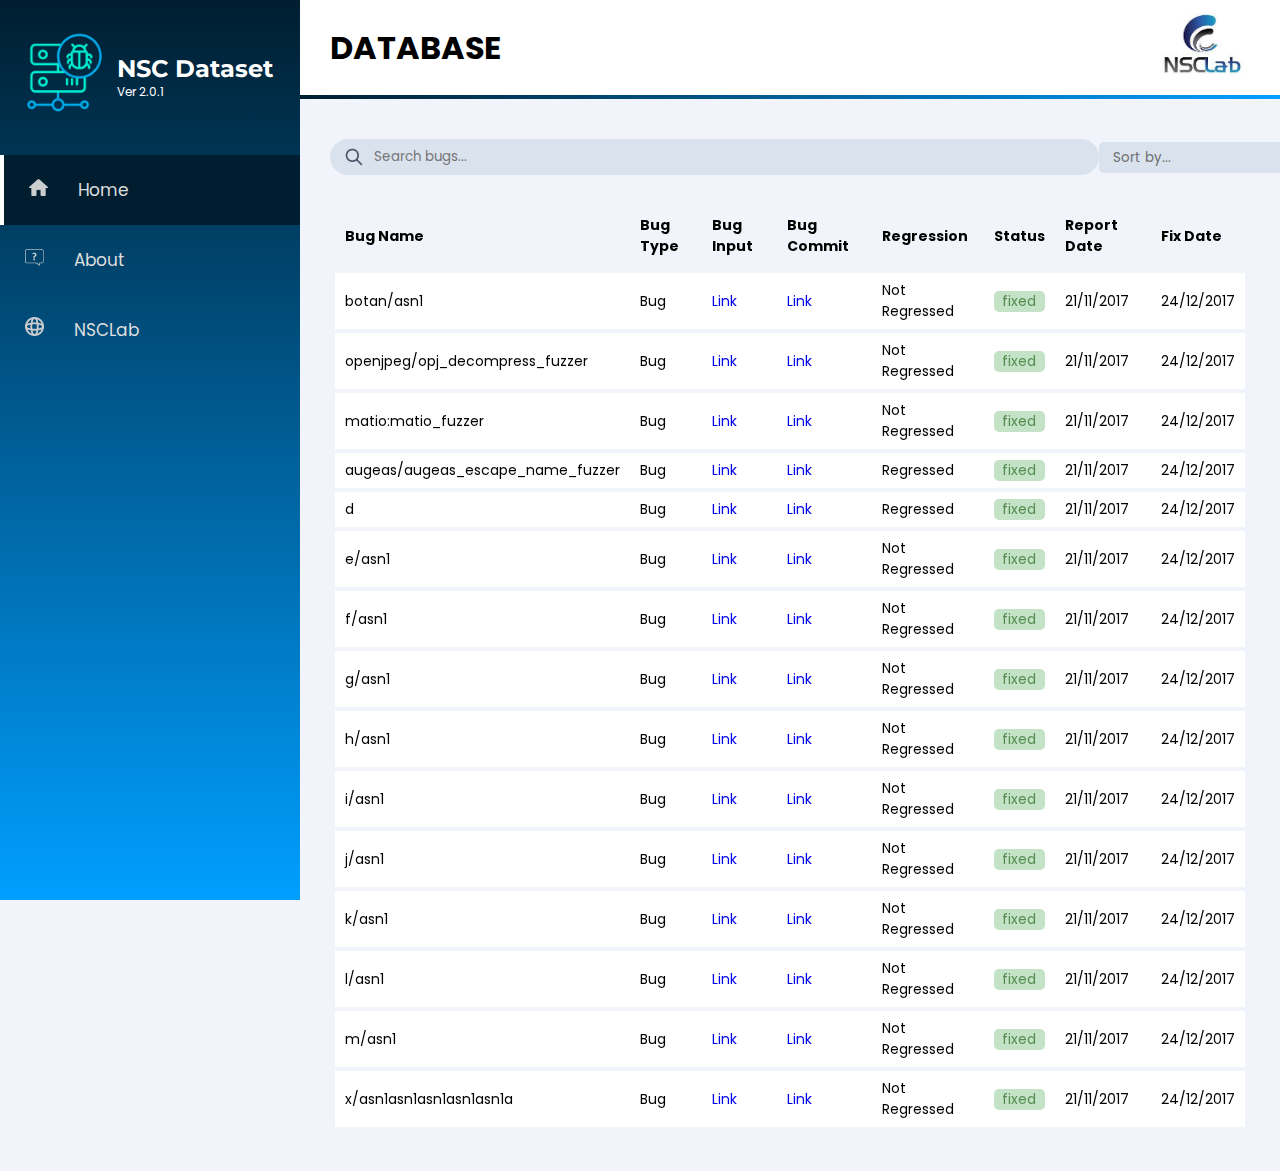
==== index.html @ 0d5c6532 "almost done with front end stuff" ====
<html lang="en">
<head>
    <meta charset="UTF-8">
    <meta http-equiv="X-UA-Compatible" content="IE=edge">
    <meta name="viewport" content="width=device-width, initial-scale=1.0">
    <title>NSCLab Web Based Dataset</title>
    <!-- we can probable get rid of line 9 -->
    <link rel="stylesheet" href="https://cdnjs.cloudflare.com/ajax/libs/font-awesome/6.1.1/css/all.min.css" integrity="sha512-KfkfwYDsLkIlwQp6LFnl8zNdLGxu9YAA1QvwINks4PhcElQSvqcyVLLD9aMhXd13uQjoXtEKNosOWaZqXgel0g==" crossorigin="anonymous" referrerpolicy="no-referrer" />
    <link href="https://unpkg.com/aos@2.3.1/dist/aos.css" rel="stylesheet">
    <link rel="stylesheet" href="./styles/styles.css">
    <link rel="icon" type="image/png" href="images/DataSetWindowsIcon.png">
</head>
    <body>
        <!-- side menu section -->
        <section id="side_menu" data-aos="fade-right" data-aos-duration="700">
            <div class="bug_logo">
                <img src="images/Bug Hosting.png" alt="bug logo">
                <div id="header_text">
                    <h2>NSC Dataset</h2>
                    <p>Ver 2.0.1</p>
                </div>
            </div>

            <!-- naviation links -->
            <div class="navigation">
                <ul>
                    <div class="current"><li><div class="nav_hover"><a href="index.html"><img src="./images/home.png" alt="">Home</a></div></li></div>
                    <li><div class="nav_hover"><a href="about.html"><img src="./images/about.png" alt="">About</a></div></li>
                    <li><div class="nav_hover"><a href="http://nsclab.org/nsclab/" target="_blank"><img src="./images/domain.png" alt="">NSCLab</a></div></li>
                </ul>
            </div>
        </section> <!-- end of side menu section -->

        <!-- heading section -->
        <section id="interface">
            <div class="search_heading" data-aos="fade-down" data-aos-easing="ease-in-out" data-aos-duration="700" data-aos-delay="400"> 
                <div class="left"> 
                    <h1>DATABASE</h1>
                </div>
                <div class="right_logo">
                    <img src="images/logo.jpg" alt="">
                </div>
            </div>

            <!-- search bar -->
            <div class="search_sort" data-aos="fade-in" data-aos-easing="ease-in-out" data-aos-duration="700" data-aos-delay="400"> 
                <div class="left"> 
                    <div class="left_search">
                        <img src="images/search.png" alt="">
                        <input type="text" placeholder="Search bugs..." size="60" id="myInput" onkeyup="search()">
                    </div>
                </div>

                <!-- drop down box -->
                <div class="right_sort" data-aos="fade-in" data-aos-easing="ease-in-out" data-aos-duration="700" data-aos-delay="400">
                    <div include="form-input-select()" class="select_box">
                        <select required><option value="" hidden>Sort by... </option>
                          <option value="1">Newest</option>
                          <option value="2">Oldest</option>
                          <option value="3">Type</option>
                          <option value="4">Regression</option>
                        </select>
                      </div>
                </div>
            </div>

            <!-- table with dummy data-->
            <div class="table_data" data-aos="fade-in" data-aos-easing="ease-in-out" data-aos-duration="700" data-aos-delay="400">
                <table id="bug_table" class="table table-striped" style="width:100%">
                    <thead>
                        <tr>
                            <th>Bug Name</th>
                            <th>Bug Type</th>
                            <th>Bug Input</th>
                            <th>Bug Commit</th>
                            <th>Regression</th>
                            <th>Status</th>
                            <th>Report Date</th>
                            <th>Fix Date</th>
                        </tr>
                    </thead>
                    <tbody>
                        <tr>
                            <td class="name">botan/asn1</td>
                            <td>Bug</td>
                            <td class="link"><a href="https://oss-fuzz.com/testcase?key=4859939824599040">Link</a></td>
						    <td class="link"><a href="https://github.com/google/oss-fuzz/blob/master/docs/reproducing.md">Link</a></td>
                            <td>Not Regressed</td>
                            <td><p class="fixed">fixed</p></td>
                            <td>21/11/2017</td>
                            <td>24/12/2017</td>
                        </tr>
                        <tr>
                            <td class="name">openjpeg/opj_decompress_fuzzer</td>
                            <td>Bug</td>
                            <td class="link"><a href="https://oss-fuzz.com/testcase?key=4859939824599040">Link</a></td>
						    <td class="link"><a href="https://github.com/google/oss-fuzz/blob/master/docs/reproducing.md">Link</a></td>
                            <td>Not Regressed</td>
                            <td><p class="fixed">fixed</p></td>
                            <td>21/11/2017</td>
                            <td>24/12/2017</td>
                        </tr>
                        <tr>
                            <td class="name">matio:matio_fuzzer</td>
                            <td>Bug</td>
                            <td class="link"><a href="https://oss-fuzz.com/testcase?key=4859939824599040">Link</a></td>
						    <td class="link"><a href="https://github.com/google/oss-fuzz/blob/master/docs/reproducing.md">Link</a></td>
                            <td>Not Regressed</td>
                            <td><p class="fixed">fixed</p></td>
                            <td>21/11/2017</td>
                            <td>24/12/2017</td>
                        </tr>
                        <tr>
                            <td class="name">augeas/augeas_escape_name_fuzzer</td>
                            <td>Bug</td>
                            <td class="link"><a href="https://oss-fuzz.com/testcase?key=4859939824599040">Link</a></td>
						    <td class="link"><a href="https://github.com/google/oss-fuzz/blob/master/docs/reproducing.md">Link</a></td>
                            <td>Regressed</td>
                            <td><p class="fixed">fixed</p></td>
                            <td>21/11/2017</td>
                            <td>24/12/2017</td>
                        </tr>
                        <tr>
                            <td class="name">d</td>
                            <td>Bug</td>
                            <td class="link"><a href="https://oss-fuzz.com/testcase?key=4859939824599040">Link</a></td>
						    <td class="link"><a href="https://github.com/google/oss-fuzz/blob/master/docs/reproducing.md">Link</a></td>
                            <td>Regressed</td>
                            <td><p class="fixed">fixed</p></td>
                            <td>21/11/2017</td>
                            <td>24/12/2017</td>
                        </tr>
                        <tr>
                            <td class="name">e/asn1</td>
                            <td>Bug</td>
                            <td class="link"><a href="https://oss-fuzz.com/testcase?key=4859939824599040">Link</a></td>
						    <td class="link"><a href="https://github.com/google/oss-fuzz/blob/master/docs/reproducing.md">Link</a></td>
                            <td>Not Regressed</td>
                            <td><p class="fixed">fixed</p></td>
                            <td>21/11/2017</td>
                            <td>24/12/2017</td>
                        </tr>
                        <tr>
                            <td class="name">f/asn1</td>
                            <td>Bug</td>
                            <td class="link"><a href="https://oss-fuzz.com/testcase?key=4859939824599040">Link</a></td>
						    <td class="link"><a href="https://github.com/google/oss-fuzz/blob/master/docs/reproducing.md">Link</a></td>
                            <td>Not Regressed</td>
                            <td><p class="fixed">fixed</p></td>
                            <td>21/11/2017</td>
                            <td>24/12/2017</td>
                        </tr>
                        <tr>
                            <td class="name">g/asn1</td>
                            <td>Bug</td>
                            <td class="link"><a href="https://oss-fuzz.com/testcase?key=4859939824599040">Link</a></td>
						    <td class="link"><a href="https://github.com/google/oss-fuzz/blob/master/docs/reproducing.md">Link</a></td>
                            <td>Not Regressed</td>
                            <td><p class="fixed">fixed</p></td>
                            <td>21/11/2017</td>
                            <td>24/12/2017</td>
                        </tr>
                        <tr>
                            <td class="name">h/asn1</td>
                            <td>Bug</td>
                            <td class="link"><a href="https://oss-fuzz.com/testcase?key=4859939824599040">Link</a></td>
						    <td class="link"><a href="https://github.com/google/oss-fuzz/blob/master/docs/reproducing.md">Link</a></td>
                            <td>Not Regressed</td>
                            <td><p class="fixed">fixed</p></td>
                            <td>21/11/2017</td>
                            <td>24/12/2017</td>
                        </tr>
                        <tr>
                            <td class="name">i/asn1</td>
                            <td>Bug</td>
                            <td class="link"><a href="https://oss-fuzz.com/testcase?key=4859939824599040">Link</a></td>
						    <td class="link"><a href="https://github.com/google/oss-fuzz/blob/master/docs/reproducing.md">Link</a></td>
                            <td>Not Regressed</td>
                            <td><p class="fixed">fixed</p></td>
                            <td>21/11/2017</td>
                            <td>24/12/2017</td>
                        </tr>
                        <tr>
                            <td class="name">j/asn1</td>
                            <td>Bug</td>
                            <td class="link"><a href="https://oss-fuzz.com/testcase?key=4859939824599040">Link</a></td>
						    <td class="link"><a href="https://github.com/google/oss-fuzz/blob/master/docs/reproducing.md">Link</a></td>
                            <td>Not Regressed</td>
                            <td><p class="fixed">fixed</p></td>
                            <td>21/11/2017</td>
                            <td>24/12/2017</td>
                        </tr>
                        <tr>
                            <td class="name">k/asn1</td>
                            <td>Bug</td>
                            <td class="link"><a href="https://oss-fuzz.com/testcase?key=4859939824599040">Link</a></td>
						    <td class="link"><a href="https://github.com/google/oss-fuzz/blob/master/docs/reproducing.md">Link</a></td>
                            <td>Not Regressed</td>
                            <td><p class="fixed">fixed</p></td>
                            <td>21/11/2017</td>
                            <td>24/12/2017</td>
                        </tr>
                        <tr>
                            <td class="name">l/asn1</td>
                            <td>Bug</td>
                            <td class="link"><a href="https://oss-fuzz.com/testcase?key=4859939824599040">Link</a></td>
						    <td class="link"><a href="https://github.com/google/oss-fuzz/blob/master/docs/reproducing.md">Link</a></td>
                            <td>Not Regressed</td>
                            <td><p class="fixed">fixed</p></td>
                            <td>21/11/2017</td>
                            <td>24/12/2017</td>
                        </tr>
                        <tr>
                            <td class="name">m/asn1</td>
                            <td>Bug</td>
                            <td class="link"><a href="https://oss-fuzz.com/testcase?key=4859939824599040">Link</a></td>
						    <td class="link"><a href="https://github.com/google/oss-fuzz/blob/master/docs/reproducing.md">Link</a></td>
                            <td>Not Regressed</td>
                            <td><p class="fixed">fixed</p></td>
                            <td>21/11/2017</td>
                            <td>24/12/2017</td>
                        </tr>
                        <tr>
                            <td class="name">x/asn1asn1asn1asn1asn1a</td>
                            <td>Bug</td>
                            <td class="link"><a href="https://oss-fuzz.com/testcase?key=4859939824599040">Link</a></td>
						    <td class="link"><a href="https://github.com/google/oss-fuzz/blob/master/docs/reproducing.md">Link</a></td>
                            <td>Not Regressed</td>
                            <td><p class="fixed">fixed</p></td>
                            <td>21/11/2017</td>
                            <td>24/12/2017</td>
                        </tr>
                        
                    </tbody>
                </table>
            </div>
        </section> <!-- end of heading section-->

        <script src="https://unpkg.com/aos@2.3.1/dist/aos.js"></script>
        <script>
            AOS.init();
        </script>
    
        <script src="./scripts/index.js"></script>
    </body>
</html>
---- styles/styles.css ----
@import url("https://fonts.googleapis.com/css2?family=Inter:wght@300&family=Lato:wght@300&family=Montserrat:wght@400;500;600&family=Poppins:wght@400;500;600;700&display=swap");
* {
  margin: 0;
  padding: 0;
  box-sizing: border-box;
  font-family: "Poppins", sans-serif;
}
* a {
  text-decoration: none;
}

:root {
  --nav-color: #DEDEDE;
  --about-font-color: #6D6D6D;
  --background-color: #f1f5fb;
  --temp-color: #E5E7EB;
  --searchbar-color: #dae2ed;
  --fixed-color: #c3e2c6;
}

.current li {
  background-color: #001E30;
  border-left: 4px solid white;
}
.current .nav_hover {
  transition: 0.3s ease;
}
.current .nav_hover:hover {
  transform: translate(5px, 0);
}

body {
  width: 100%;
  background: var(--background-color);
  position: relative;
  display: flex;
  overflow-x: hidden;
}
body #side_menu {
  background: linear-gradient(#001E30, #009FFF);
  width: 300px;
  height: 100%;
  position: fixed;
  top: 0;
  left: 0;
}
body #side_menu .navigation ul {
  margin-top: 40px;
}
body #side_menu .navigation ul li {
  list-style-type: none;
  padding: 20px 0;
  width: 100%;
  transition: 0.3s ease;
}
body #side_menu .navigation ul li .nav_hover {
  transition: 0.3s ease;
}
body #side_menu .navigation ul li .nav_hover:hover {
  transform: translate(9px, 0);
}
body #side_menu .navigation ul li img {
  width: 19px;
  margin-right: 30px;
}
body #side_menu .navigation ul li a {
  text-decoration: none;
  color: var(--nav-color);
  width: 30px;
  height: 30px;
  line-height: 30px;
  font-size: 17px;
  text-align: center;
  margin: 0 10px 0 25px;
  transition: 0.3s ease;
}
body #interface {
  width: calc(100% - 300px);
  margin-left: 300px;
}
body #interface .search_sort {
  display: flex;
  justify-content: space-between;
  align-items: center;
  margin-top: 40px;
  padding: 0 30px;
}
body #interface .search_sort .left {
  background-color: var(--searchbar-color);
  border-radius: 50px;
}
body #interface .search_sort .left .left_search {
  display: flex;
  justify-content: flex-start;
  align-items: center;
  padding: 8px 14px;
  border-radius: 50px;
}
body #interface .search_sort .left input {
  border: none;
  outline: none;
  background-color: transparent;
  margin-left: 10px;
}
body #interface .search_sort .left img {
  width: 20px;
}
body #interface .search_sort .right_sort {
  font-size: 13px;
  position: relative;
}
body #interface .search_sort .right_sort .select_box select {
  padding: 5px 10px;
  border: none;
  border-radius: 5px;
  color: var(--about-font-color);
  background-color: var(--searchbar-color);
  width: 200px;
}
body #interface .search_heading {
  display: flex;
  justify-content: space-between;
  align-items: center;
  background-color: white;
  padding: 0 30px;
  border-bottom: 4px solid transparent;
  -o-border-image: linear-gradient(0.25turn, #001E30, #009FFF);
     border-image: linear-gradient(0.25turn, #001E30, #009FFF);
  border-image-slice: 1;
  width: 100%;
}
body #interface .search_heading .right_logo img {
  width: 95px;
}
body #about_section {
  display: flex;
  justify-content: space-between;
  align-items: center;
  color: var(--about-font-color);
  font-size: 14px;
  width: calc(100% - 300px);
  margin-left: 300px;
  position: relative;
}
body #about_section h2 {
  padding-bottom: 8px;
}
body #about_section .left_text {
  width: 600px;
  padding-left: 80px;
}
body #about_section .right_vector {
  padding-left: 90px;
}
body #about_section .right_vector img {
  width: 900px;
}
body .table_data {
  margin: 40px 35px;
  padding-bottom: 2.5em;
}
body .table_data table {
  table-layout: auto;
  border-collapse: collapse;
  font-size: 14px;
  width: 100%;
}
body .table_data table .fixed {
  color: #558d51;
  background-color: var(--fixed-color);
  border-radius: 5px;
  text-align: center;
}
body .table_data table th {
  text-overflow: ellipsis;
  overflow-x: hidden;
  text-align: left;
  padding: 0 10px;
  padding-bottom: 16px;
}
body .table_data table td {
  text-overflow: ellipsis;
  overflow-x: hidden;
  background-color: white;
  padding: 7px 10px;
  border-bottom: 4px solid var(--background-color);
}
body .table_data .row {
  justify-content: space-between;
  align-items: center;
}
body .bug_logo {
  display: flex;
  align-items: center;
  color: white;
  padding: 30px 0 0 22px;
}
body .bug_logo #header_text {
  padding-top: 10px;
}
body .bug_logo #header_text p {
  font-size: 12px;
}
body .bug_logo #header_text h2 {
  font-family: "Montserrat";
}
body .bug_logo img {
  width: 85px;
  margin-right: 10px;
}

.floating {
  -webkit-animation-name: floating;
          animation-name: floating;
  -webkit-animation-duration: 5s;
          animation-duration: 5s;
  -webkit-animation-iteration-count: infinite;
          animation-iteration-count: infinite;
  -webkit-animation-timing-function: ease-in-out;
          animation-timing-function: ease-in-out;
  margin-left: 0px;
  margin-top: 0px;
}

@-webkit-keyframes floating {
  0% {
    transform: translate(0, 0px);
  }
  50% {
    transform: translate(0, 15px);
  }
  100% {
    transform: translate(0, 0px);
  }
}

@keyframes floating {
  0% {
    transform: translate(0, 0px);
  }
  50% {
    transform: translate(0, 15px);
  }
  100% {
    transform: translate(0, 0px);
  }
}/*# sourceMappingURL=styles.css.map */
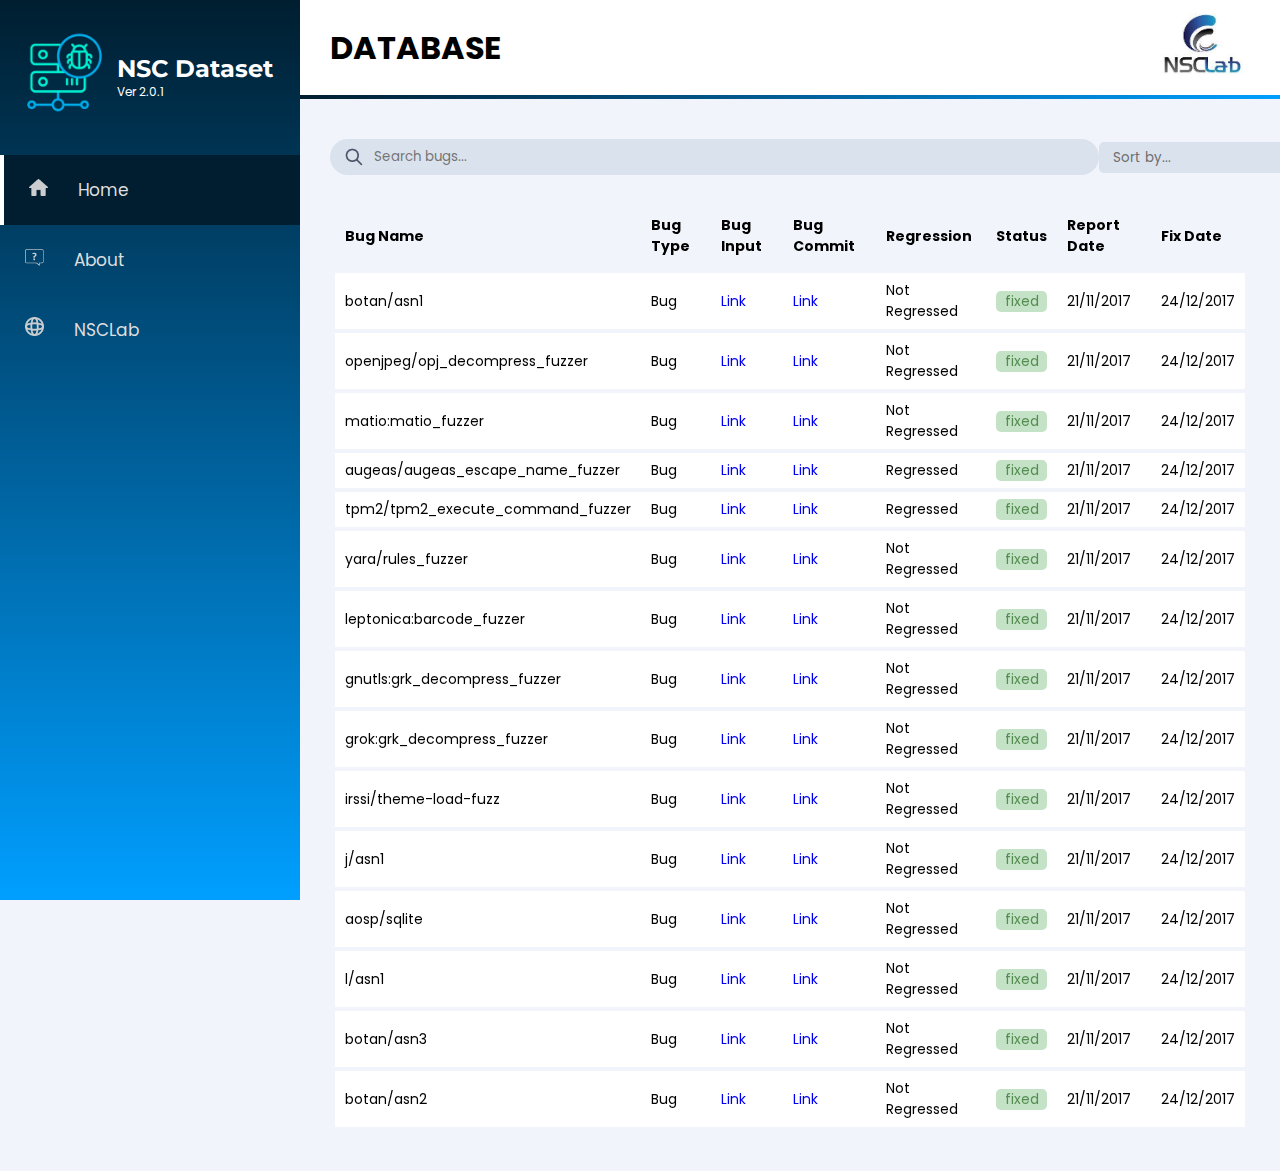
==== commit 6003675d: "readme.md" ====
--- a/index.html
+++ b/index.html
@@ -121,7 +121,7 @@
                             <td>24/12/2017</td>
                         </tr>
                         <tr>
-                            <td class="name">d</td>
+                            <td class="name">tpm2/tpm2_execute_command_fuzzer</td>
                             <td>Bug</td>
                             <td class="link"><a href="https://oss-fuzz.com/testcase?key=4859939824599040">Link</a></td>
 						    <td class="link"><a href="https://github.com/google/oss-fuzz/blob/master/docs/reproducing.md">Link</a></td>
@@ -131,47 +131,47 @@
                             <td>24/12/2017</td>
                         </tr>
                         <tr>
-                            <td class="name">e/asn1</td>
-                            <td>Bug</td>
-                            <td class="link"><a href="https://oss-fuzz.com/testcase?key=4859939824599040">Link</a></td>
-						    <td class="link"><a href="https://github.com/google/oss-fuzz/blob/master/docs/reproducing.md">Link</a></td>
-                            <td>Not Regressed</td>
-                            <td><p class="fixed">fixed</p></td>
-                            <td>21/11/2017</td>
-                            <td>24/12/2017</td>
-                        </tr>
-                        <tr>
-                            <td class="name">f/asn1</td>
-                            <td>Bug</td>
-                            <td class="link"><a href="https://oss-fuzz.com/testcase?key=4859939824599040">Link</a></td>
-						    <td class="link"><a href="https://github.com/google/oss-fuzz/blob/master/docs/reproducing.md">Link</a></td>
-                            <td>Not Regressed</td>
-                            <td><p class="fixed">fixed</p></td>
-                            <td>21/11/2017</td>
-                            <td>24/12/2017</td>
-                        </tr>
-                        <tr>
-                            <td class="name">g/asn1</td>
-                            <td>Bug</td>
-                            <td class="link"><a href="https://oss-fuzz.com/testcase?key=4859939824599040">Link</a></td>
-						    <td class="link"><a href="https://github.com/google/oss-fuzz/blob/master/docs/reproducing.md">Link</a></td>
-                            <td>Not Regressed</td>
-                            <td><p class="fixed">fixed</p></td>
-                            <td>21/11/2017</td>
-                            <td>24/12/2017</td>
-                        </tr>
-                        <tr>
-                            <td class="name">h/asn1</td>
-                            <td>Bug</td>
-                            <td class="link"><a href="https://oss-fuzz.com/testcase?key=4859939824599040">Link</a></td>
-						    <td class="link"><a href="https://github.com/google/oss-fuzz/blob/master/docs/reproducing.md">Link</a></td>
-                            <td>Not Regressed</td>
-                            <td><p class="fixed">fixed</p></td>
-                            <td>21/11/2017</td>
-                            <td>24/12/2017</td>
-                        </tr>
-                        <tr>
-                            <td class="name">i/asn1</td>
+                            <td class="name">yara/rules_fuzzer</td>
+                            <td>Bug</td>
+                            <td class="link"><a href="https://oss-fuzz.com/testcase?key=4859939824599040">Link</a></td>
+						    <td class="link"><a href="https://github.com/google/oss-fuzz/blob/master/docs/reproducing.md">Link</a></td>
+                            <td>Not Regressed</td>
+                            <td><p class="fixed">fixed</p></td>
+                            <td>21/11/2017</td>
+                            <td>24/12/2017</td>
+                        </tr>
+                        <tr>
+                            <td class="name">leptonica:barcode_fuzzer</td>
+                            <td>Bug</td>
+                            <td class="link"><a href="https://oss-fuzz.com/testcase?key=4859939824599040">Link</a></td>
+						    <td class="link"><a href="https://github.com/google/oss-fuzz/blob/master/docs/reproducing.md">Link</a></td>
+                            <td>Not Regressed</td>
+                            <td><p class="fixed">fixed</p></td>
+                            <td>21/11/2017</td>
+                            <td>24/12/2017</td>
+                        </tr>
+                        <tr>
+                            <td class="name">gnutls:grk_decompress_fuzzer</td>
+                            <td>Bug</td>
+                            <td class="link"><a href="https://oss-fuzz.com/testcase?key=4859939824599040">Link</a></td>
+						    <td class="link"><a href="https://github.com/google/oss-fuzz/blob/master/docs/reproducing.md">Link</a></td>
+                            <td>Not Regressed</td>
+                            <td><p class="fixed">fixed</p></td>
+                            <td>21/11/2017</td>
+                            <td>24/12/2017</td>
+                        </tr>
+                        <tr>
+                            <td class="name">grok:grk_decompress_fuzzer</td>
+                            <td>Bug</td>
+                            <td class="link"><a href="https://oss-fuzz.com/testcase?key=4859939824599040">Link</a></td>
+						    <td class="link"><a href="https://github.com/google/oss-fuzz/blob/master/docs/reproducing.md">Link</a></td>
+                            <td>Not Regressed</td>
+                            <td><p class="fixed">fixed</p></td>
+                            <td>21/11/2017</td>
+                            <td>24/12/2017</td>
+                        </tr>
+                        <tr>
+                            <td class="name">irssi/theme-load-fuzz</td>
                             <td>Bug</td>
                             <td class="link"><a href="https://oss-fuzz.com/testcase?key=4859939824599040">Link</a></td>
 						    <td class="link"><a href="https://github.com/google/oss-fuzz/blob/master/docs/reproducing.md">Link</a></td>
@@ -191,7 +191,7 @@
                             <td>24/12/2017</td>
                         </tr>
                         <tr>
-                            <td class="name">k/asn1</td>
+                            <td class="name">aosp/sqlite</td>
                             <td>Bug</td>
                             <td class="link"><a href="https://oss-fuzz.com/testcase?key=4859939824599040">Link</a></td>
 						    <td class="link"><a href="https://github.com/google/oss-fuzz/blob/master/docs/reproducing.md">Link</a></td>
@@ -211,17 +211,17 @@
                             <td>24/12/2017</td>
                         </tr>
                         <tr>
-                            <td class="name">m/asn1</td>
-                            <td>Bug</td>
-                            <td class="link"><a href="https://oss-fuzz.com/testcase?key=4859939824599040">Link</a></td>
-						    <td class="link"><a href="https://github.com/google/oss-fuzz/blob/master/docs/reproducing.md">Link</a></td>
-                            <td>Not Regressed</td>
-                            <td><p class="fixed">fixed</p></td>
-                            <td>21/11/2017</td>
-                            <td>24/12/2017</td>
-                        </tr>
-                        <tr>
-                            <td class="name">x/asn1asn1asn1asn1asn1a</td>
+                            <td class="name">botan/asn3</td>
+                            <td>Bug</td>
+                            <td class="link"><a href="https://oss-fuzz.com/testcase?key=4859939824599040">Link</a></td>
+						    <td class="link"><a href="https://github.com/google/oss-fuzz/blob/master/docs/reproducing.md">Link</a></td>
+                            <td>Not Regressed</td>
+                            <td><p class="fixed">fixed</p></td>
+                            <td>21/11/2017</td>
+                            <td>24/12/2017</td>
+                        </tr>
+                        <tr>
+                            <td class="name">botan/asn2</td>
                             <td>Bug</td>
                             <td class="link"><a href="https://oss-fuzz.com/testcase?key=4859939824599040">Link</a></td>
 						    <td class="link"><a href="https://github.com/google/oss-fuzz/blob/master/docs/reproducing.md">Link</a></td>
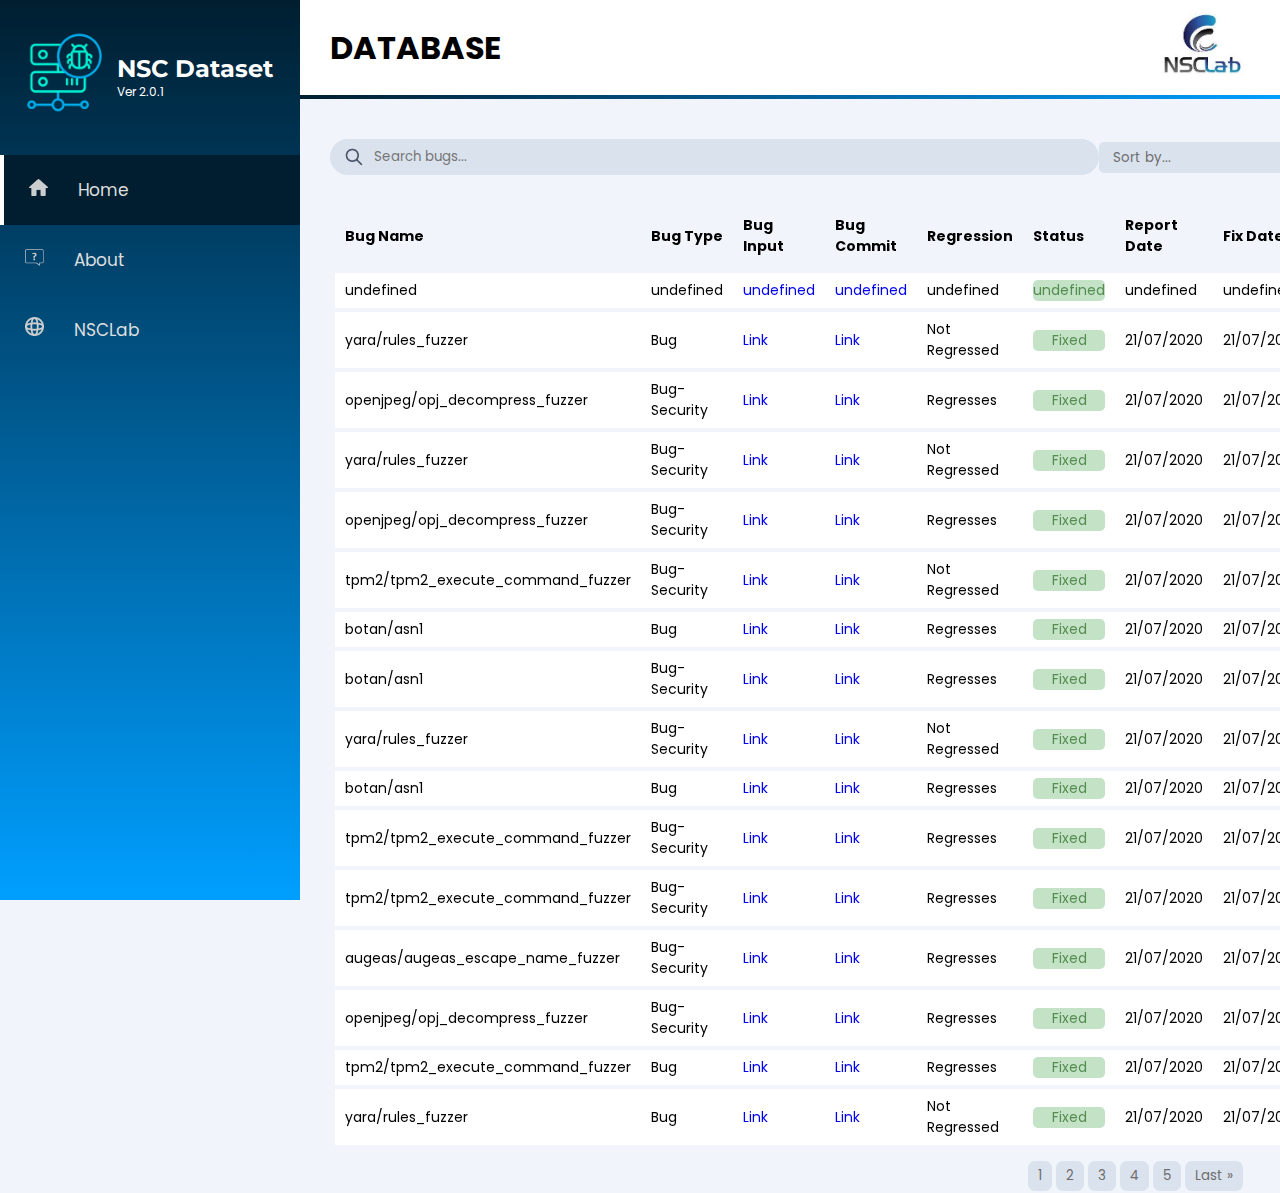
==== commit 7574090a: "added pagination to account for 1000 bugs" ====
--- a/index.html
+++ b/index.html
@@ -4,11 +4,12 @@
     <meta http-equiv="X-UA-Compatible" content="IE=edge">
     <meta name="viewport" content="width=device-width, initial-scale=1.0">
     <title>NSCLab Web Based Dataset</title>
-    <!-- we can probable get rid of line 9 -->
-    <link rel="stylesheet" href="https://cdnjs.cloudflare.com/ajax/libs/font-awesome/6.1.1/css/all.min.css" integrity="sha512-KfkfwYDsLkIlwQp6LFnl8zNdLGxu9YAA1QvwINks4PhcElQSvqcyVLLD9aMhXd13uQjoXtEKNosOWaZqXgel0g==" crossorigin="anonymous" referrerpolicy="no-referrer" />
     <link href="https://unpkg.com/aos@2.3.1/dist/aos.css" rel="stylesheet">
+    <!-- <link rel="stylesheet" href="https://maxcdn.bootstrapcdn.com/bootstrap/3.4.0/css/bootstrap.min.css"> -->
+    <script src="https://ajax.googleapis.com/ajax/libs/jquery/3.4.1/jquery.min.js"></script>
+    <script src="https://maxcdn.bootstrapcdn.com/bootstrap/3.4.0/js/bootstrap.min.js"></script>
+    <link rel="icon" type="image/png" href="images/DataSetWindowsIcon.png">
     <link rel="stylesheet" href="./styles/styles.css">
-    <link rel="icon" type="image/png" href="images/DataSetWindowsIcon.png">
 </head>
     <body>
         <!-- side menu section -->
@@ -65,7 +66,7 @@
             </div>
 
             <!-- table with dummy data-->
-            <div class="table_data" data-aos="fade-in" data-aos-easing="ease-in-out" data-aos-duration="700" data-aos-delay="400">
+            <!-- <div class="table_data" data-aos="fade-in" data-aos-easing="ease-in-out" data-aos-duration="700" data-aos-delay="400">
                 <table id="bug_table" class="table table-striped" style="width:100%">
                     <thead>
                         <tr>
@@ -79,7 +80,7 @@
                             <th>Fix Date</th>
                         </tr>
                     </thead>
-                    <tbody>
+                    <tbody id="table_body">
                         <tr>
                             <td class="name">botan/asn1</td>
                             <td>Bug</td>
@@ -230,17 +231,52 @@
                             <td>21/11/2017</td>
                             <td>24/12/2017</td>
                         </tr>
-                        
+                        <tr>
+                            <td class="name">aosp/sqlite</td>
+                            <td>Bug</td>
+                            <td class="link"><a href="https://oss-fuzz.com/testcase?key=4859939824599040">Link</a></td>
+						    <td class="link"><a href="https://github.com/google/oss-fuzz/blob/master/docs/reproducing.md">Link</a></td>
+                            <td>Not Regressed</td>
+                            <td><p class="fixed">fixed</p></td>
+                            <td>21/11/2017</td>
+                            <td>24/12/2017</td>
+                        </tr>
                     </tbody>
                 </table>
-            </div>
+            </div> -->
+
+            <div class="container" data-aos="fade-in" data-aos-easing="ease-in-out" data-aos-duration="700" data-aos-delay="400">
+                <table class="table table-dark" id="our-table">
+                    <thead>
+                        <tr>
+                            <th>Bug Name</th>
+                            <th>Bug Type</th>
+                            <th>Bug Input</th>
+                            <th>Bug Commit</th>
+                            <th>Regression</th>
+                            <th>Status</th>
+                            <th>Report Date</th>
+                            <th>Fix Date</th>
+                        </tr>
+                    </thead>
+                    <tbody id="table-body">
+            
+                    </tbody>
+                    <script src="script.js"></script>
+                </table>
+            </div>
+            <div class="container">
+                <div id="pagination-wrapper"></div>
+            </div>
+
+            <script src="./scripts/tablesearch.js"></script>
         </section> <!-- end of heading section-->
 
         <script src="https://unpkg.com/aos@2.3.1/dist/aos.js"></script>
         <script>
             AOS.init();
         </script>
-    
+
         <script src="./scripts/index.js"></script>
     </body>
 </html>--- a/styles/styles.css
+++ b/styles/styles.css
@@ -16,6 +16,56 @@
   --temp-color: #E5E7EB;
   --searchbar-color: #dae2ed;
   --fixed-color: #c3e2c6;
+}
+
+.container {
+  margin: 40px 35px;
+}
+.container table {
+  table-layout: auto;
+  border-collapse: collapse;
+  font-size: 14px;
+  width: 100%;
+  margin-top: 29px;
+}
+.container table .fixed {
+  color: #558d51;
+  background-color: var(--fixed-color);
+  border-radius: 5px;
+  text-align: center;
+}
+.container table th {
+  text-overflow: ellipsis;
+  overflow-x: hidden;
+  text-align: left;
+  padding: 0 10px;
+  padding-bottom: 16px;
+}
+.container table td {
+  text-overflow: ellipsis;
+  overflow-x: hidden;
+  background-color: white;
+  padding: 7px 10px;
+  border-bottom: 4px solid var(--background-color);
+}
+.container #pagination-wrapper {
+  display: flex;
+  justify-content: end;
+  margin-top: -30px;
+}
+.container #pagination-wrapper button {
+  background-color: var(--searchbar-color);
+  color: var(--about-font-color);
+  border: none;
+  margin: 2px;
+  padding: 5px 10px;
+  border-radius: 7px;
+  transition: all 0.3s ease;
+}
+.container #pagination-wrapper button:hover {
+  cursor: pointer;
+  background-color: #096ead;
+  color: white;
 }
 
 .current li {
@@ -77,6 +127,7 @@
 body #interface {
   width: calc(100% - 300px);
   margin-left: 300px;
+  font-family: "Poppins";
 }
 body #interface .search_sort {
   display: flex;
@@ -132,6 +183,27 @@
 body #interface .search_heading .right_logo img {
   width: 95px;
 }
+body #interface #pagination_section ul {
+  width: auto;
+  display: flex;
+  justify-content: end;
+  align-items: center;
+  margin-right: 33px;
+}
+body #interface #pagination_section ul li {
+  margin: -7px 2px;
+  list-style: none;
+  background-color: var(--searchbar-color);
+  padding: 1px 10px;
+  font-weight: bold;
+  font-size: 20px;
+  cursor: pointer;
+  transition: all 0.3s ease;
+}
+body #interface #pagination_section ul li:hover {
+  color: white;
+  background-color: #b0b5bc;
+}
 body #about_section {
   display: flex;
   justify-content: space-between;
@@ -157,7 +229,6 @@
 }
 body .table_data {
   margin: 40px 35px;
-  padding-bottom: 2.5em;
 }
 body .table_data table {
   table-layout: auto;
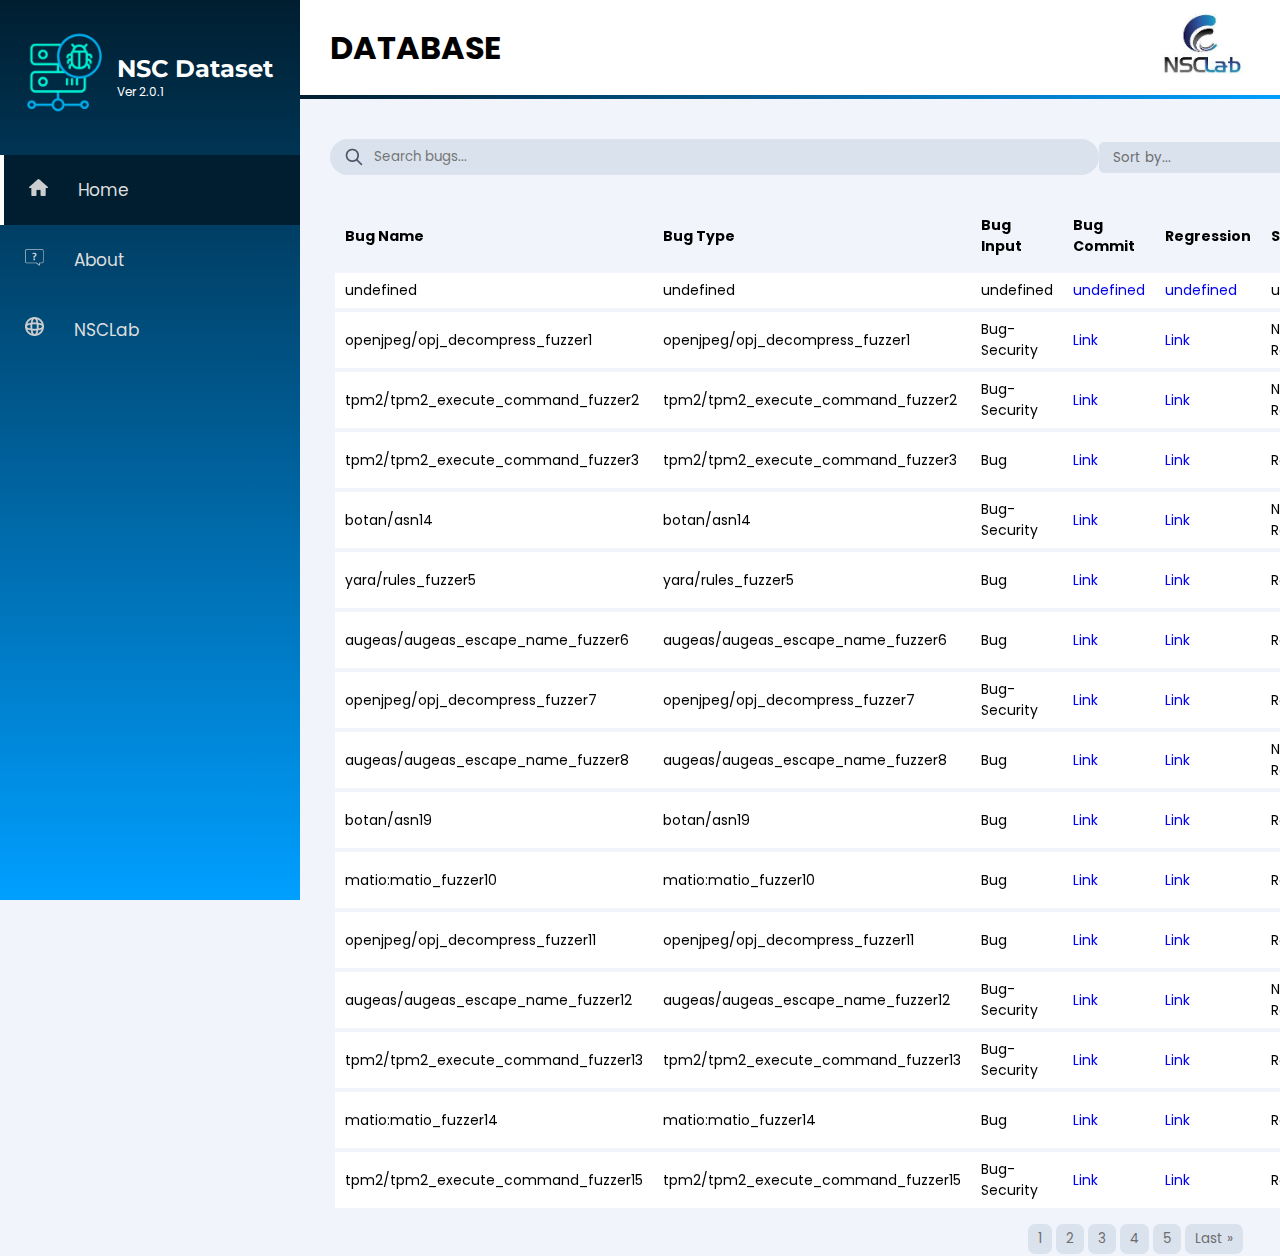
==== commit b9b14f7b: "more" ====
--- a/index.html
+++ b/index.html
@@ -65,186 +65,7 @@
                 </div>
             </div>
 
-            <!-- table with dummy data-->
-            <!-- <div class="table_data" data-aos="fade-in" data-aos-easing="ease-in-out" data-aos-duration="700" data-aos-delay="400">
-                <table id="bug_table" class="table table-striped" style="width:100%">
-                    <thead>
-                        <tr>
-                            <th>Bug Name</th>
-                            <th>Bug Type</th>
-                            <th>Bug Input</th>
-                            <th>Bug Commit</th>
-                            <th>Regression</th>
-                            <th>Status</th>
-                            <th>Report Date</th>
-                            <th>Fix Date</th>
-                        </tr>
-                    </thead>
-                    <tbody id="table_body">
-                        <tr>
-                            <td class="name">botan/asn1</td>
-                            <td>Bug</td>
-                            <td class="link"><a href="https://oss-fuzz.com/testcase?key=4859939824599040">Link</a></td>
-						    <td class="link"><a href="https://github.com/google/oss-fuzz/blob/master/docs/reproducing.md">Link</a></td>
-                            <td>Not Regressed</td>
-                            <td><p class="fixed">fixed</p></td>
-                            <td>21/11/2017</td>
-                            <td>24/12/2017</td>
-                        </tr>
-                        <tr>
-                            <td class="name">openjpeg/opj_decompress_fuzzer</td>
-                            <td>Bug</td>
-                            <td class="link"><a href="https://oss-fuzz.com/testcase?key=4859939824599040">Link</a></td>
-						    <td class="link"><a href="https://github.com/google/oss-fuzz/blob/master/docs/reproducing.md">Link</a></td>
-                            <td>Not Regressed</td>
-                            <td><p class="fixed">fixed</p></td>
-                            <td>21/11/2017</td>
-                            <td>24/12/2017</td>
-                        </tr>
-                        <tr>
-                            <td class="name">matio:matio_fuzzer</td>
-                            <td>Bug</td>
-                            <td class="link"><a href="https://oss-fuzz.com/testcase?key=4859939824599040">Link</a></td>
-						    <td class="link"><a href="https://github.com/google/oss-fuzz/blob/master/docs/reproducing.md">Link</a></td>
-                            <td>Not Regressed</td>
-                            <td><p class="fixed">fixed</p></td>
-                            <td>21/11/2017</td>
-                            <td>24/12/2017</td>
-                        </tr>
-                        <tr>
-                            <td class="name">augeas/augeas_escape_name_fuzzer</td>
-                            <td>Bug</td>
-                            <td class="link"><a href="https://oss-fuzz.com/testcase?key=4859939824599040">Link</a></td>
-						    <td class="link"><a href="https://github.com/google/oss-fuzz/blob/master/docs/reproducing.md">Link</a></td>
-                            <td>Regressed</td>
-                            <td><p class="fixed">fixed</p></td>
-                            <td>21/11/2017</td>
-                            <td>24/12/2017</td>
-                        </tr>
-                        <tr>
-                            <td class="name">tpm2/tpm2_execute_command_fuzzer</td>
-                            <td>Bug</td>
-                            <td class="link"><a href="https://oss-fuzz.com/testcase?key=4859939824599040">Link</a></td>
-						    <td class="link"><a href="https://github.com/google/oss-fuzz/blob/master/docs/reproducing.md">Link</a></td>
-                            <td>Regressed</td>
-                            <td><p class="fixed">fixed</p></td>
-                            <td>21/11/2017</td>
-                            <td>24/12/2017</td>
-                        </tr>
-                        <tr>
-                            <td class="name">yara/rules_fuzzer</td>
-                            <td>Bug</td>
-                            <td class="link"><a href="https://oss-fuzz.com/testcase?key=4859939824599040">Link</a></td>
-						    <td class="link"><a href="https://github.com/google/oss-fuzz/blob/master/docs/reproducing.md">Link</a></td>
-                            <td>Not Regressed</td>
-                            <td><p class="fixed">fixed</p></td>
-                            <td>21/11/2017</td>
-                            <td>24/12/2017</td>
-                        </tr>
-                        <tr>
-                            <td class="name">leptonica:barcode_fuzzer</td>
-                            <td>Bug</td>
-                            <td class="link"><a href="https://oss-fuzz.com/testcase?key=4859939824599040">Link</a></td>
-						    <td class="link"><a href="https://github.com/google/oss-fuzz/blob/master/docs/reproducing.md">Link</a></td>
-                            <td>Not Regressed</td>
-                            <td><p class="fixed">fixed</p></td>
-                            <td>21/11/2017</td>
-                            <td>24/12/2017</td>
-                        </tr>
-                        <tr>
-                            <td class="name">gnutls:grk_decompress_fuzzer</td>
-                            <td>Bug</td>
-                            <td class="link"><a href="https://oss-fuzz.com/testcase?key=4859939824599040">Link</a></td>
-						    <td class="link"><a href="https://github.com/google/oss-fuzz/blob/master/docs/reproducing.md">Link</a></td>
-                            <td>Not Regressed</td>
-                            <td><p class="fixed">fixed</p></td>
-                            <td>21/11/2017</td>
-                            <td>24/12/2017</td>
-                        </tr>
-                        <tr>
-                            <td class="name">grok:grk_decompress_fuzzer</td>
-                            <td>Bug</td>
-                            <td class="link"><a href="https://oss-fuzz.com/testcase?key=4859939824599040">Link</a></td>
-						    <td class="link"><a href="https://github.com/google/oss-fuzz/blob/master/docs/reproducing.md">Link</a></td>
-                            <td>Not Regressed</td>
-                            <td><p class="fixed">fixed</p></td>
-                            <td>21/11/2017</td>
-                            <td>24/12/2017</td>
-                        </tr>
-                        <tr>
-                            <td class="name">irssi/theme-load-fuzz</td>
-                            <td>Bug</td>
-                            <td class="link"><a href="https://oss-fuzz.com/testcase?key=4859939824599040">Link</a></td>
-						    <td class="link"><a href="https://github.com/google/oss-fuzz/blob/master/docs/reproducing.md">Link</a></td>
-                            <td>Not Regressed</td>
-                            <td><p class="fixed">fixed</p></td>
-                            <td>21/11/2017</td>
-                            <td>24/12/2017</td>
-                        </tr>
-                        <tr>
-                            <td class="name">j/asn1</td>
-                            <td>Bug</td>
-                            <td class="link"><a href="https://oss-fuzz.com/testcase?key=4859939824599040">Link</a></td>
-						    <td class="link"><a href="https://github.com/google/oss-fuzz/blob/master/docs/reproducing.md">Link</a></td>
-                            <td>Not Regressed</td>
-                            <td><p class="fixed">fixed</p></td>
-                            <td>21/11/2017</td>
-                            <td>24/12/2017</td>
-                        </tr>
-                        <tr>
-                            <td class="name">aosp/sqlite</td>
-                            <td>Bug</td>
-                            <td class="link"><a href="https://oss-fuzz.com/testcase?key=4859939824599040">Link</a></td>
-						    <td class="link"><a href="https://github.com/google/oss-fuzz/blob/master/docs/reproducing.md">Link</a></td>
-                            <td>Not Regressed</td>
-                            <td><p class="fixed">fixed</p></td>
-                            <td>21/11/2017</td>
-                            <td>24/12/2017</td>
-                        </tr>
-                        <tr>
-                            <td class="name">l/asn1</td>
-                            <td>Bug</td>
-                            <td class="link"><a href="https://oss-fuzz.com/testcase?key=4859939824599040">Link</a></td>
-						    <td class="link"><a href="https://github.com/google/oss-fuzz/blob/master/docs/reproducing.md">Link</a></td>
-                            <td>Not Regressed</td>
-                            <td><p class="fixed">fixed</p></td>
-                            <td>21/11/2017</td>
-                            <td>24/12/2017</td>
-                        </tr>
-                        <tr>
-                            <td class="name">botan/asn3</td>
-                            <td>Bug</td>
-                            <td class="link"><a href="https://oss-fuzz.com/testcase?key=4859939824599040">Link</a></td>
-						    <td class="link"><a href="https://github.com/google/oss-fuzz/blob/master/docs/reproducing.md">Link</a></td>
-                            <td>Not Regressed</td>
-                            <td><p class="fixed">fixed</p></td>
-                            <td>21/11/2017</td>
-                            <td>24/12/2017</td>
-                        </tr>
-                        <tr>
-                            <td class="name">botan/asn2</td>
-                            <td>Bug</td>
-                            <td class="link"><a href="https://oss-fuzz.com/testcase?key=4859939824599040">Link</a></td>
-						    <td class="link"><a href="https://github.com/google/oss-fuzz/blob/master/docs/reproducing.md">Link</a></td>
-                            <td>Not Regressed</td>
-                            <td><p class="fixed">fixed</p></td>
-                            <td>21/11/2017</td>
-                            <td>24/12/2017</td>
-                        </tr>
-                        <tr>
-                            <td class="name">aosp/sqlite</td>
-                            <td>Bug</td>
-                            <td class="link"><a href="https://oss-fuzz.com/testcase?key=4859939824599040">Link</a></td>
-						    <td class="link"><a href="https://github.com/google/oss-fuzz/blob/master/docs/reproducing.md">Link</a></td>
-                            <td>Not Regressed</td>
-                            <td><p class="fixed">fixed</p></td>
-                            <td>21/11/2017</td>
-                            <td>24/12/2017</td>
-                        </tr>
-                    </tbody>
-                </table>
-            </div> -->
-
+            <!-- table with dummy data -->
             <div class="container" data-aos="fade-in" data-aos-easing="ease-in-out" data-aos-duration="700" data-aos-delay="400">
                 <table class="table table-dark" id="our-table">
                     <thead>
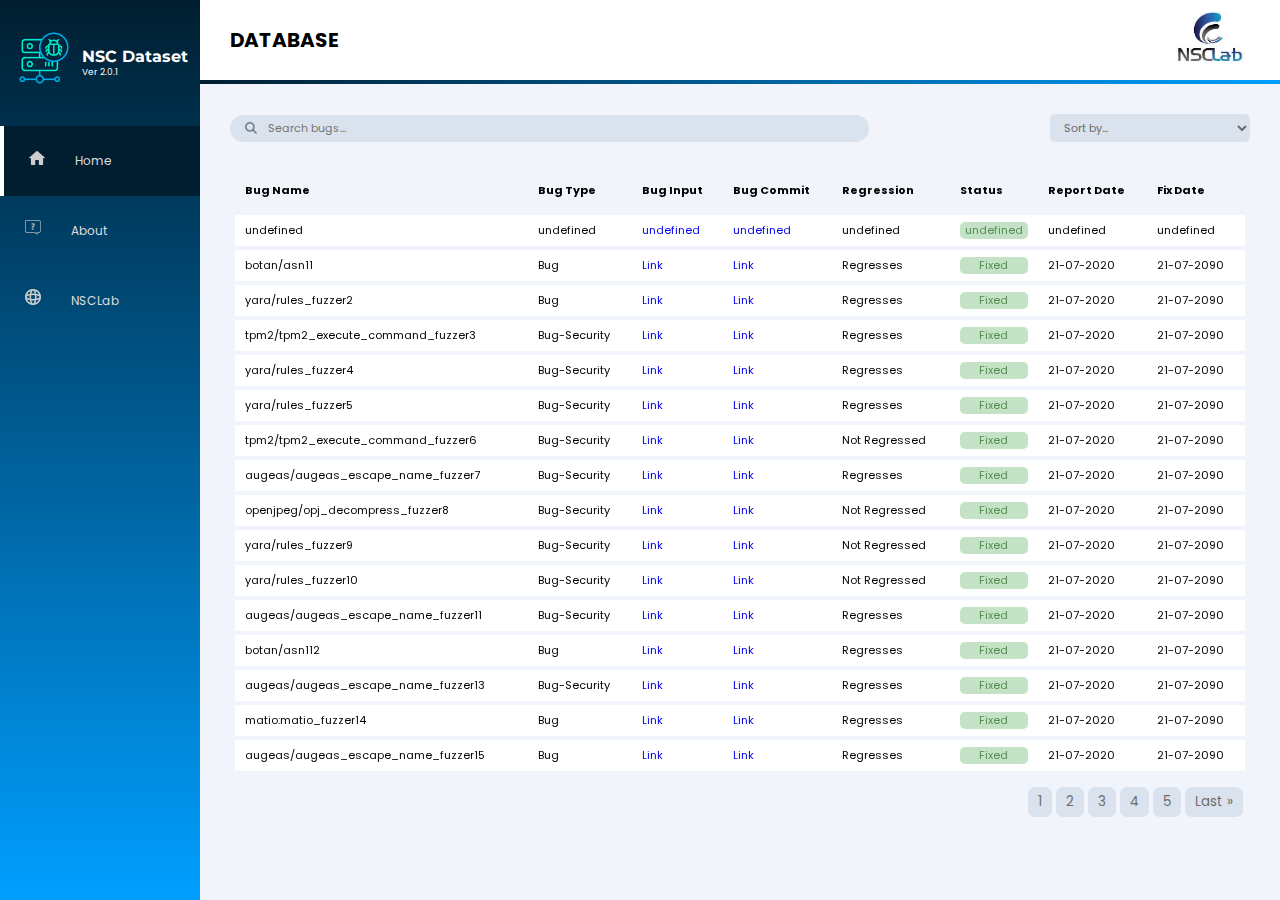
==== commit 76ed82c8: "added responsiveness to the site just in case" ====
--- a/index.html
+++ b/index.html
@@ -5,7 +5,6 @@
     <meta name="viewport" content="width=device-width, initial-scale=1.0">
     <title>NSCLab Web Based Dataset</title>
     <link href="https://unpkg.com/aos@2.3.1/dist/aos.css" rel="stylesheet">
-    <!-- <link rel="stylesheet" href="https://maxcdn.bootstrapcdn.com/bootstrap/3.4.0/css/bootstrap.min.css"> -->
     <script src="https://ajax.googleapis.com/ajax/libs/jquery/3.4.1/jquery.min.js"></script>
     <script src="https://maxcdn.bootstrapcdn.com/bootstrap/3.4.0/js/bootstrap.min.js"></script>
     <link rel="icon" type="image/png" href="images/DataSetWindowsIcon.png">
@@ -67,7 +66,7 @@
 
             <!-- table with dummy data -->
             <div class="container" data-aos="fade-in" data-aos-easing="ease-in-out" data-aos-duration="700" data-aos-delay="400">
-                <table class="table table-dark" id="our-table">
+                <table class="table" id="our-table">
                     <thead>
                         <tr>
                             <th>Bug Name</th>
@@ -80,7 +79,7 @@
                             <th>Fix Date</th>
                         </tr>
                     </thead>
-                    <tbody id="table-body">
+                    <tbody id="table-body"> <!-- table data will be generated within this tbody tag -->
             
                     </tbody>
                     <script src="script.js"></script>
--- a/styles/styles.css
+++ b/styles/styles.css
@@ -226,39 +226,6 @@
 }
 body #about_section .right_vector img {
   width: 900px;
-}
-body .table_data {
-  margin: 40px 35px;
-}
-body .table_data table {
-  table-layout: auto;
-  border-collapse: collapse;
-  font-size: 14px;
-  width: 100%;
-}
-body .table_data table .fixed {
-  color: #558d51;
-  background-color: var(--fixed-color);
-  border-radius: 5px;
-  text-align: center;
-}
-body .table_data table th {
-  text-overflow: ellipsis;
-  overflow-x: hidden;
-  text-align: left;
-  padding: 0 10px;
-  padding-bottom: 16px;
-}
-body .table_data table td {
-  text-overflow: ellipsis;
-  overflow-x: hidden;
-  background-color: white;
-  padding: 7px 10px;
-  border-bottom: 4px solid var(--background-color);
-}
-body .table_data .row {
-  justify-content: space-between;
-  align-items: center;
 }
 body .bug_logo {
   display: flex;
@@ -315,4 +282,63 @@
   100% {
     transform: translate(0, 0px);
   }
+}
+@media (max-width: 1345px) {
+  body #side_menu {
+    width: 200px;
+  }
+  body #side_menu .bug_logo img {
+    width: 56px;
+    margin-left: -6px;
+  }
+  body #side_menu .bug_logo #header_text p {
+    font-size: 9px;
+  }
+  body #side_menu .bug_logo #header_text h2 {
+    font-size: 16px;
+    font-family: "Montserrat";
+  }
+  body #side_menu .navigation ul li img {
+    width: 16px;
+  }
+  body #side_menu .navigation ul li a {
+    font-size: 12px;
+  }
+  body #interface {
+    margin-left: 200px;
+    width: calc(100% - 200px);
+  }
+  body #interface .search_heading h1 {
+    font-size: 20px;
+  }
+  body #interface .search_heading .right_logo img {
+    width: 80px;
+  }
+  body #interface .search_sort {
+    margin-top: 30px;
+  }
+  body #interface .search_sort .left {
+    background-color: var(--searchbar-color);
+  }
+  body #interface .search_sort .left .left_search {
+    padding: 5px 14px;
+  }
+  body #interface .search_sort .left input {
+    font-size: 11px;
+  }
+  body #interface .search_sort .left img {
+    width: 14px;
+  }
+  body #interface .search_sort .right_sort .select_box select {
+    font-size: 11px;
+  }
+  body #interface .search_sort .right_sort .select_box select option {
+    font-size: 11px;
+  }
+  body #interface .container table {
+    font-size: 11px;
+  }
+  body #interface .container #pagination-wrapper button {
+    margin-bottom: 11px;
+  }
 }/*# sourceMappingURL=styles.css.map */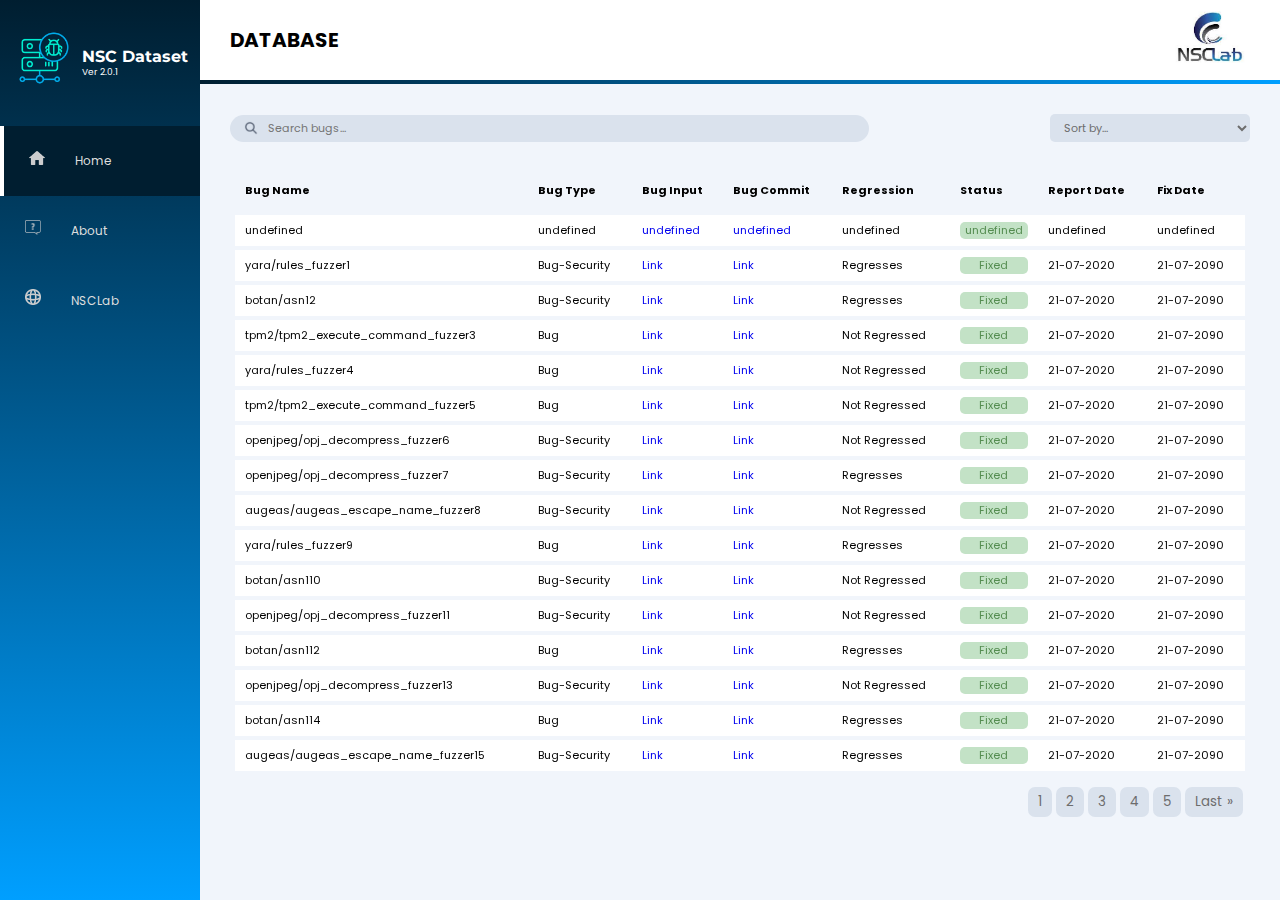
==== commit 2e5a8e52: "responsiveness to about.html" ====
--- a/index.html
+++ b/index.html
@@ -79,14 +79,16 @@
                             <th>Fix Date</th>
                         </tr>
                     </thead>
-                    <tbody id="table-body"> <!-- table data will be generated within this tbody tag -->
+                    <tbody id="table-body"> <!-- table data will be generated within this <tbody> tag -->
             
                     </tbody>
                     <script src="script.js"></script>
                 </table>
             </div>
-            <div class="container">
-                <div id="pagination-wrapper"></div>
+            
+            <!-- this div let's us browse 1000+ records in pages instead of scrolling for eternity -->
+            <div class="container"> 
+                <div id="pagination-wrapper"></div> 
             </div>
 
             <script src="./scripts/tablesearch.js"></script>
--- a/styles/styles.css
+++ b/styles/styles.css
@@ -341,4 +341,22 @@
   body #interface .container #pagination-wrapper button {
     margin-bottom: 11px;
   }
+  body #about_section {
+    font-size: 9px;
+    width: calc(100% - 200px);
+    margin-left: 200px;
+  }
+  body #about_section h2 {
+    padding-bottom: 8px;
+  }
+  body #about_section .left_text {
+    width: 600px;
+    padding-left: 80px;
+  }
+  body #about_section .right_vector {
+    padding-left: 90px;
+  }
+  body #about_section .right_vector img {
+    width: 500px;
+  }
 }/*# sourceMappingURL=styles.css.map */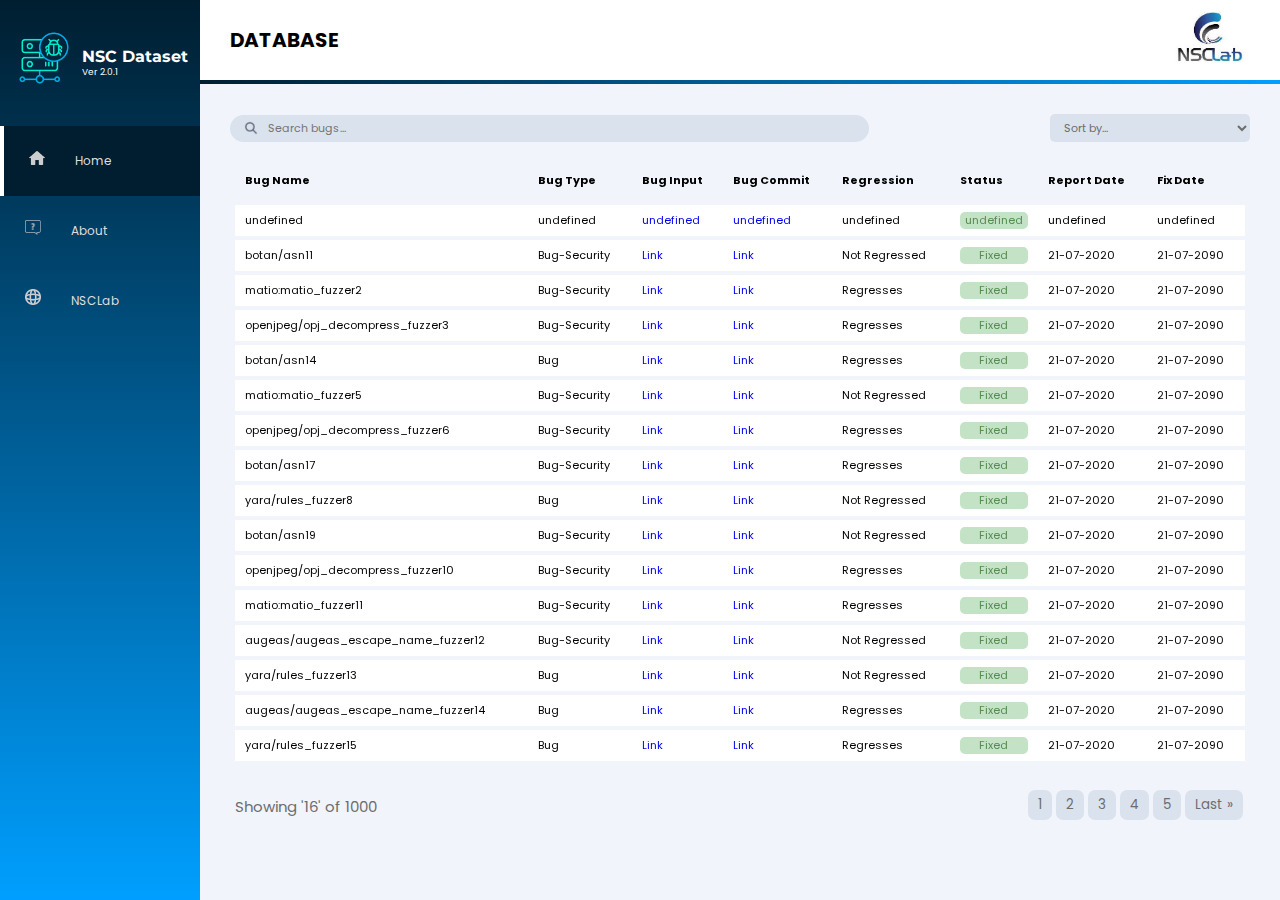
==== commit 29b189d0: "added showing 'x' out of 'xxx' for table search" ====
--- a/index.html
+++ b/index.html
@@ -88,6 +88,7 @@
             
             <!-- this div let's us browse 1000+ records in pages instead of scrolling for eternity -->
             <div class="container"> 
+                <div id="count">Showing '16' of 1000</div>
                 <div id="pagination-wrapper"></div> 
             </div>
 
--- a/styles/styles.css
+++ b/styles/styles.css
@@ -19,7 +19,7 @@
 }
 
 .container {
-  margin: 40px 35px;
+  margin: 30px 35px;
 }
 .container table {
   table-layout: auto;
@@ -47,6 +47,10 @@
   background-color: white;
   padding: 7px 10px;
   border-bottom: 4px solid var(--background-color);
+}
+.container #count {
+  color: var(--about-font-color);
+  font-size: 15px;
 }
 .container #pagination-wrapper {
   display: flex;
@@ -283,7 +287,7 @@
     transform: translate(0, 0px);
   }
 }
-@media (max-width: 1345px) {
+@media (max-width: 1520px) {
   body #side_menu {
     width: 200px;
   }
@@ -359,4 +363,81 @@
   body #about_section .right_vector img {
     width: 500px;
   }
+}
+@media (max-width: 1669px) {
+  body #side_menu {
+    width: 200px;
+  }
+  body #side_menu .bug_logo img {
+    width: 56px;
+    margin-left: -6px;
+  }
+  body #side_menu .bug_logo #header_text p {
+    font-size: 9px;
+  }
+  body #side_menu .bug_logo #header_text h2 {
+    font-size: 16px;
+    font-family: "Montserrat";
+  }
+  body #side_menu .navigation ul li img {
+    width: 16px;
+  }
+  body #side_menu .navigation ul li a {
+    font-size: 12px;
+  }
+  body #interface {
+    margin-left: 200px;
+    width: calc(100% - 200px);
+  }
+  body #interface .search_heading h1 {
+    font-size: 20px;
+  }
+  body #interface .search_heading .right_logo img {
+    width: 80px;
+  }
+  body #interface .search_sort {
+    margin-top: 30px;
+  }
+  body #interface .search_sort .left {
+    background-color: var(--searchbar-color);
+  }
+  body #interface .search_sort .left .left_search {
+    padding: 5px 14px;
+  }
+  body #interface .search_sort .left input {
+    font-size: 11px;
+  }
+  body #interface .search_sort .left img {
+    width: 14px;
+  }
+  body #interface .search_sort .right_sort .select_box select {
+    font-size: 11px;
+  }
+  body #interface .search_sort .right_sort .select_box select option {
+    font-size: 11px;
+  }
+  body #interface .container table {
+    font-size: 11px;
+  }
+  body #interface .container #pagination-wrapper button {
+    margin-bottom: 11px;
+  }
+  body #about_section {
+    font-size: 11px;
+    width: calc(100% - 200px);
+    margin-left: 200px;
+  }
+  body #about_section h2 {
+    padding-bottom: 8px;
+  }
+  body #about_section .left_text {
+    width: 600px;
+    padding-left: 80px;
+  }
+  body #about_section .right_vector {
+    padding-left: 20px;
+  }
+  body #about_section .right_vector img {
+    width: 600px;
+  }
 }/*# sourceMappingURL=styles.css.map */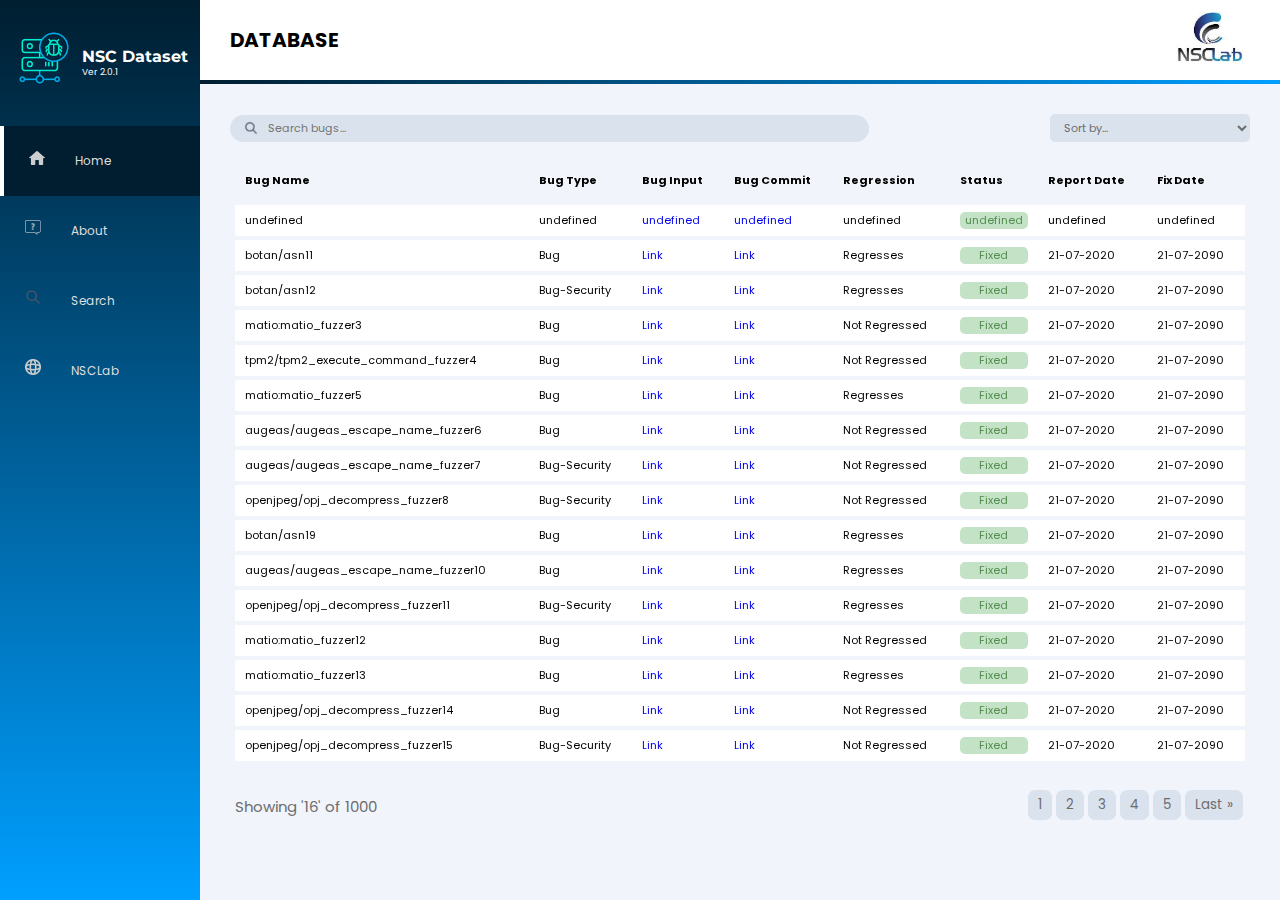
==== commit bcce87ab: "added search to navigation links" ====
--- a/index.html
+++ b/index.html
@@ -26,6 +26,7 @@
                 <ul>
                     <div class="current"><li><div class="nav_hover"><a href="index.html"><img src="./images/home.png" alt="">Home</a></div></li></div>
                     <li><div class="nav_hover"><a href="about.html"><img src="./images/about.png" alt="">About</a></div></li>
+                    <li><div class="nav_hover"><a href="search.php"><img src="./images/search.png" alt="">Search</a></div></li>
                     <li><div class="nav_hover"><a href="http://nsclab.org/nsclab/" target="_blank"><img src="./images/domain.png" alt="">NSCLab</a></div></li>
                 </ul>
             </div>
@@ -102,4 +103,4 @@
 
         <script src="./scripts/index.js"></script>
     </body>
-</html>+</html>
